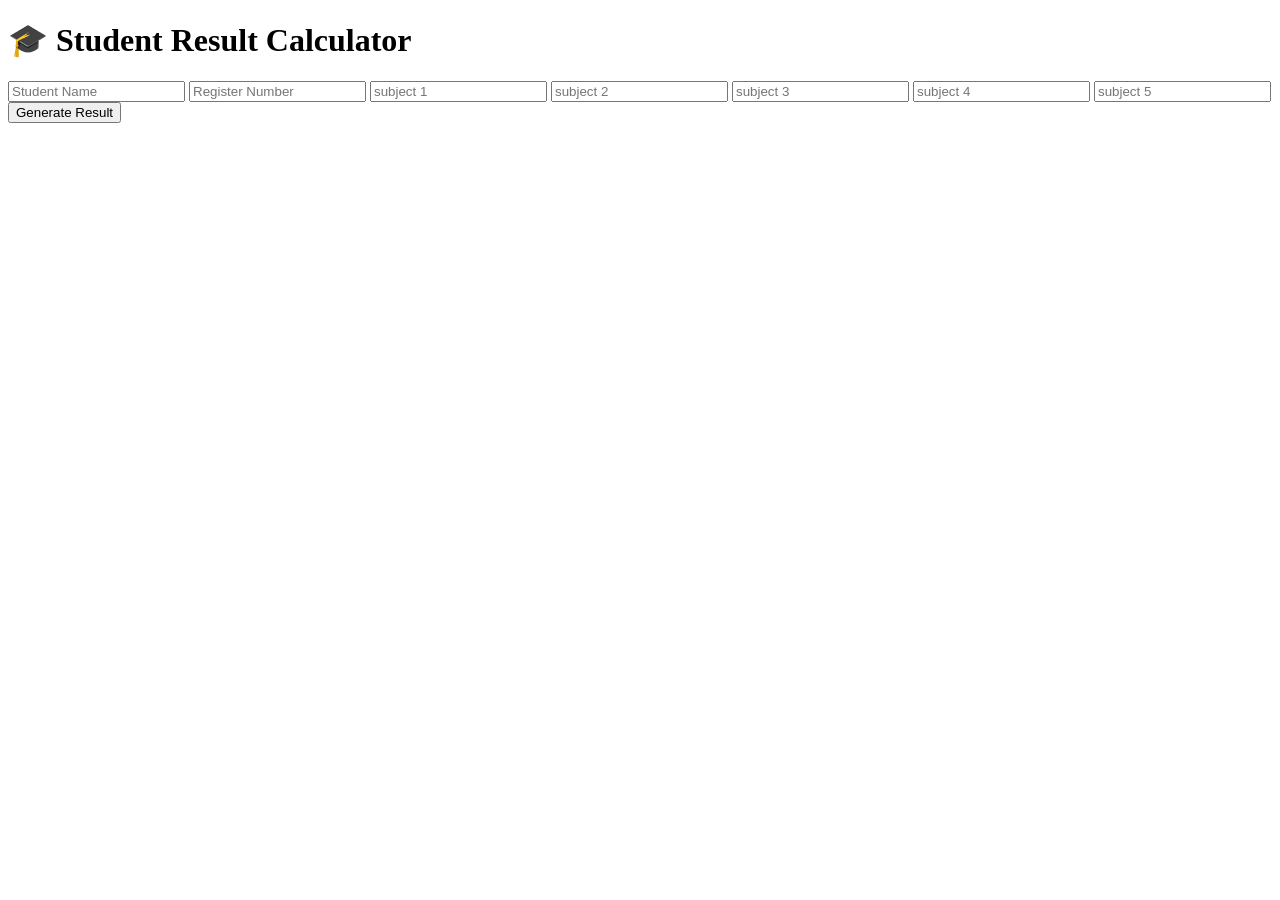
==== student.html @ 0b34d014 "Add files via upload" ====
<!DOCTYPE html>
<html>
<head>
<meta charset="UTF-8">
<meta name="viewport" content="width=device-width,initial-scale=1">

<title>Student Result Calculator</title>

<link rel="stylesheet" href="style.css">
</head>

<body>

<div class="container">

<h1>🎓 Student Result Calculator</h1>

<input type="text" id="name" placeholder="Student Name">

<input type="text" id="regno" placeholder="Register Number">

<input type="number" id="m1" placeholder="subject 1">

<input type="number" id="m2" placeholder="subject 2">

<input type="number" id="m3" placeholder="subject 3">

<input type="number" id="m4" placeholder="subject 4">

<input type="number" id="m5" placeholder="subject 5">

<button onclick="calculateResult()">
Generate Result
</button>

</div>

<script src="script.js"></script>

</body>
</html>
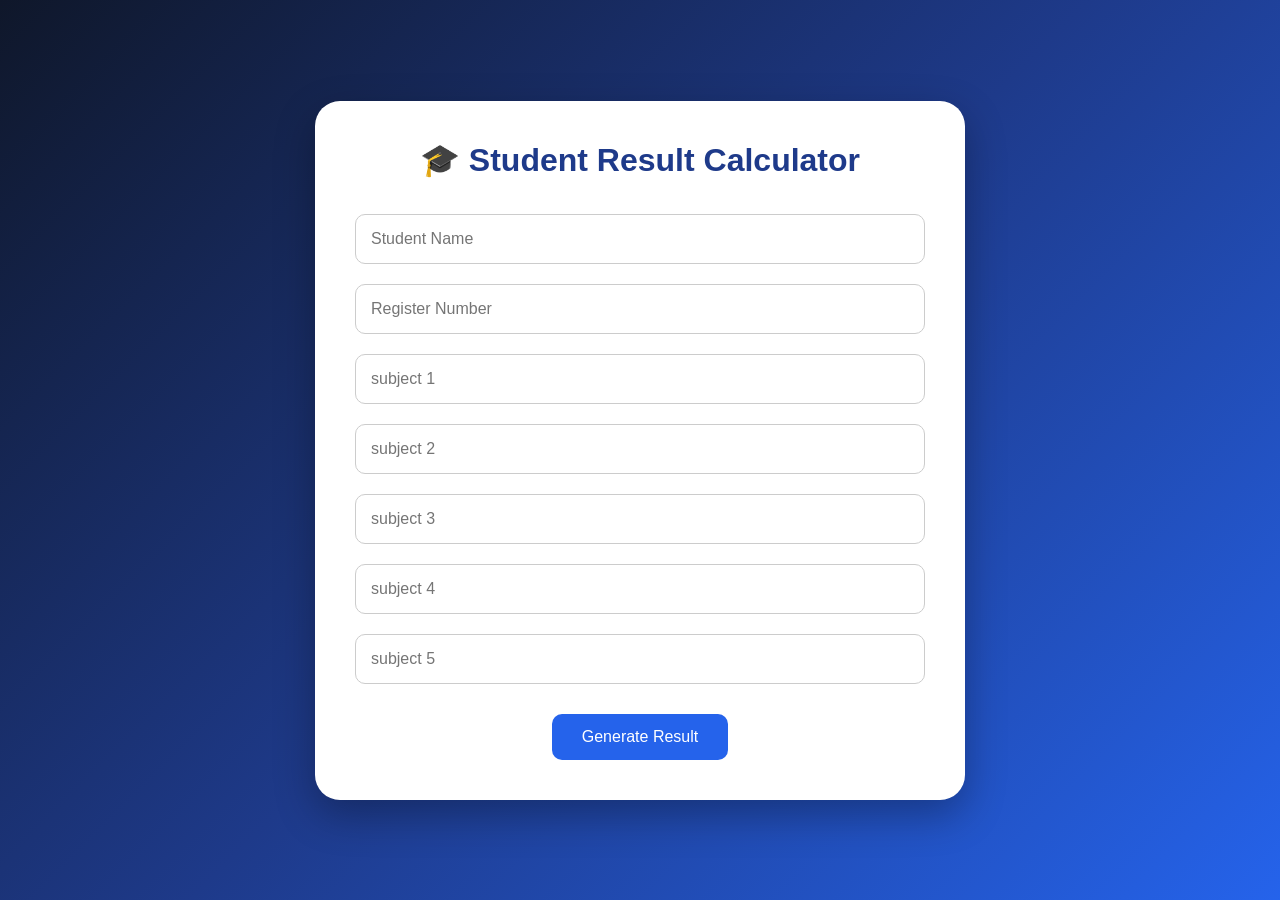
==== commit 62b0eb2e: "Update student.html" ====
--- a/student.html
+++ b/student.html
@@ -6,7 +6,7 @@
 
 <title>Student Result Calculator</title>
 
-<link rel="stylesheet" href="style.css">
+<link rel="stylesheet" href="calc.css">
 </head>
 
 <body>
@@ -38,4 +38,4 @@
 <script src="script.js"></script>
 
 </body>
-</html>+</html>
--- a/calc.css
+++ b/calc.css
@@ -0,0 +1,106 @@
+*{
+margin:0;
+padding:0;
+box-sizing:border-box;
+font-family:'Segoe UI',sans-serif;
+}
+
+body{
+
+min-height:100vh;
+
+display:flex;
+
+justify-content:center;
+
+align-items:center;
+
+background:
+linear-gradient(
+135deg,
+#0f172a,
+#1e3a8a,
+#2563eb
+);
+}
+
+.container,
+.result-container{
+
+width:650px;
+
+background:white;
+
+padding:40px;
+
+border-radius:25px;
+
+box-shadow:
+0 15px 40px
+rgba(0,0,0,.3);
+
+text-align:center;
+}
+
+h1{
+margin-bottom:25px;
+color:#1e3a8a;
+}
+
+input{
+
+width:100%;
+
+padding:15px;
+
+margin:10px 0;
+
+border:1px solid #ccc;
+
+border-radius:10px;
+
+font-size:16px;
+}
+
+button,
+.back-btn{
+
+display:inline-block;
+
+margin-top:20px;
+
+padding:14px 30px;
+
+background:#2563eb;
+
+color:white;
+
+border:none;
+
+border-radius:10px;
+
+font-size:16px;
+
+text-decoration:none;
+
+cursor:pointer;
+
+transition:.3s;
+}
+
+button:hover,
+.back-btn:hover{
+
+background:#1d4ed8;
+
+transform:scale(1.05);
+}
+
+#output{
+
+margin-top:20px;
+
+font-size:20px;
+
+line-height:2;
+}
